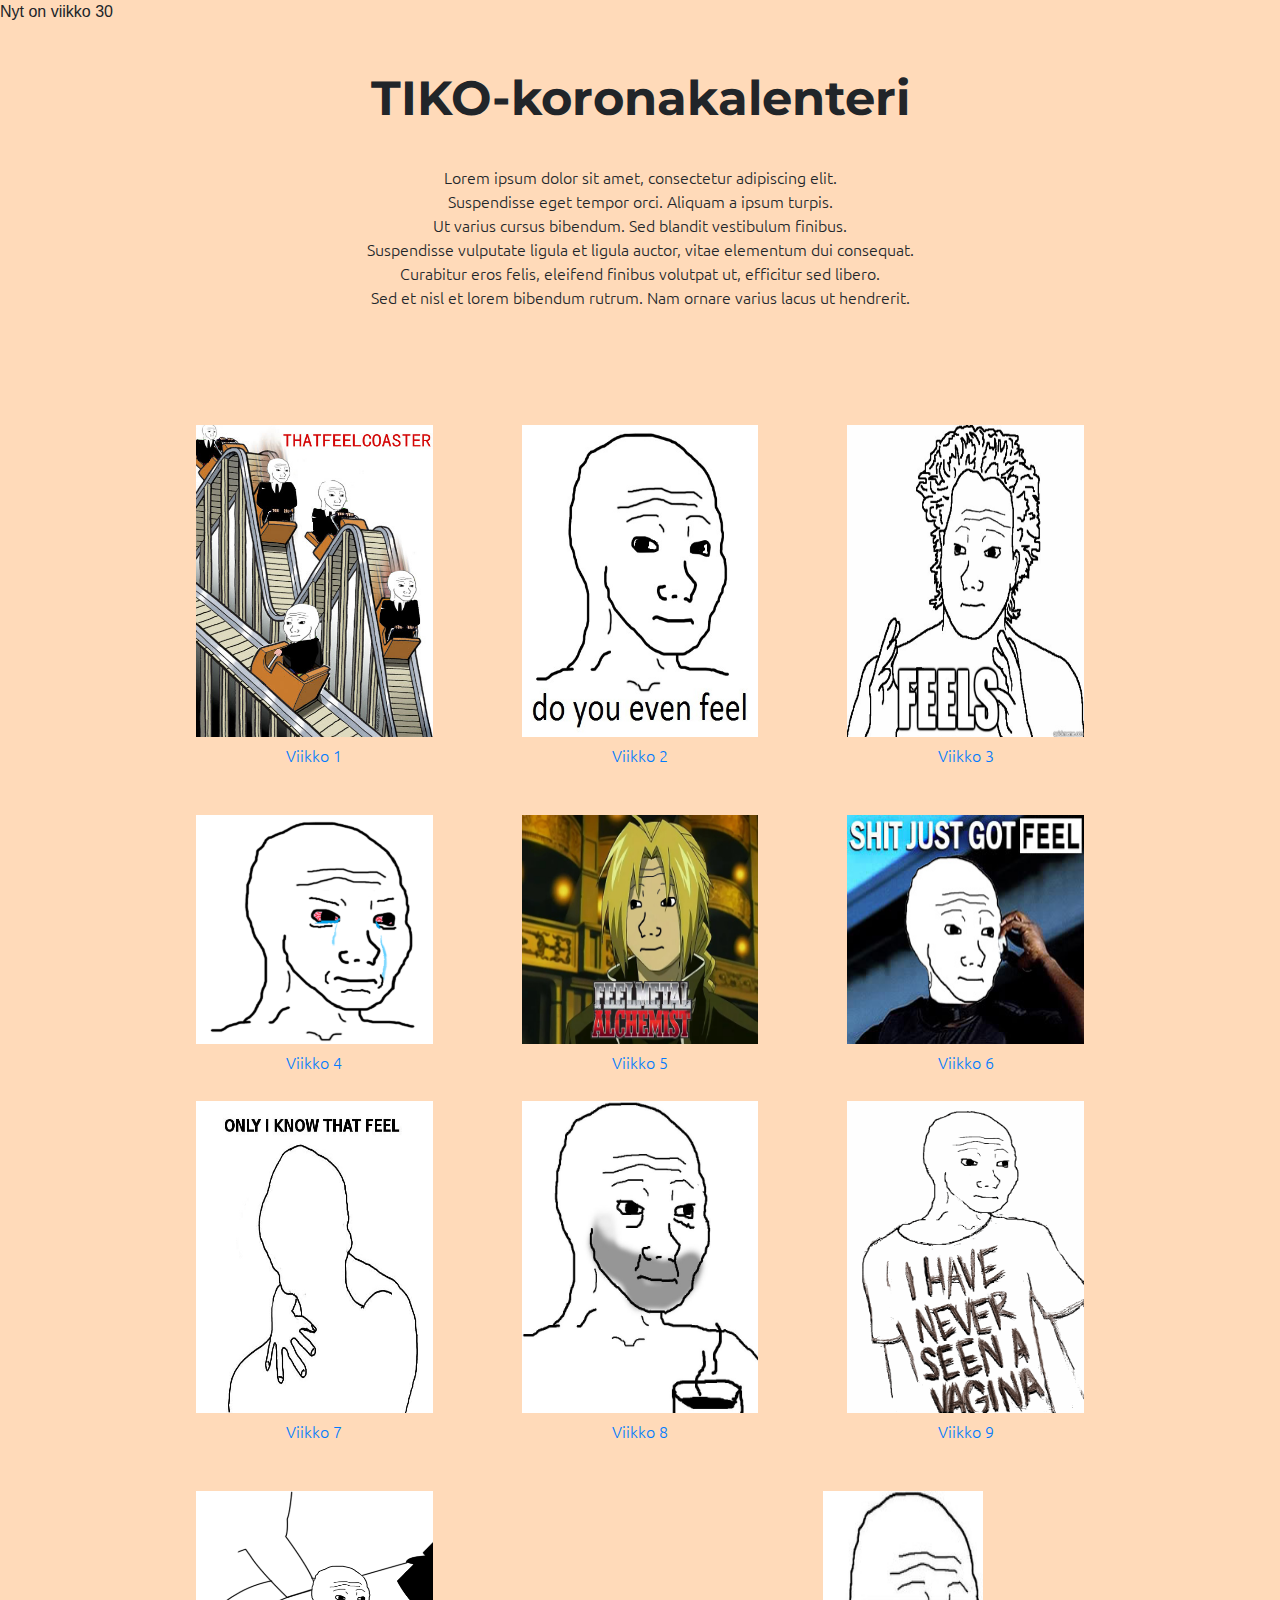
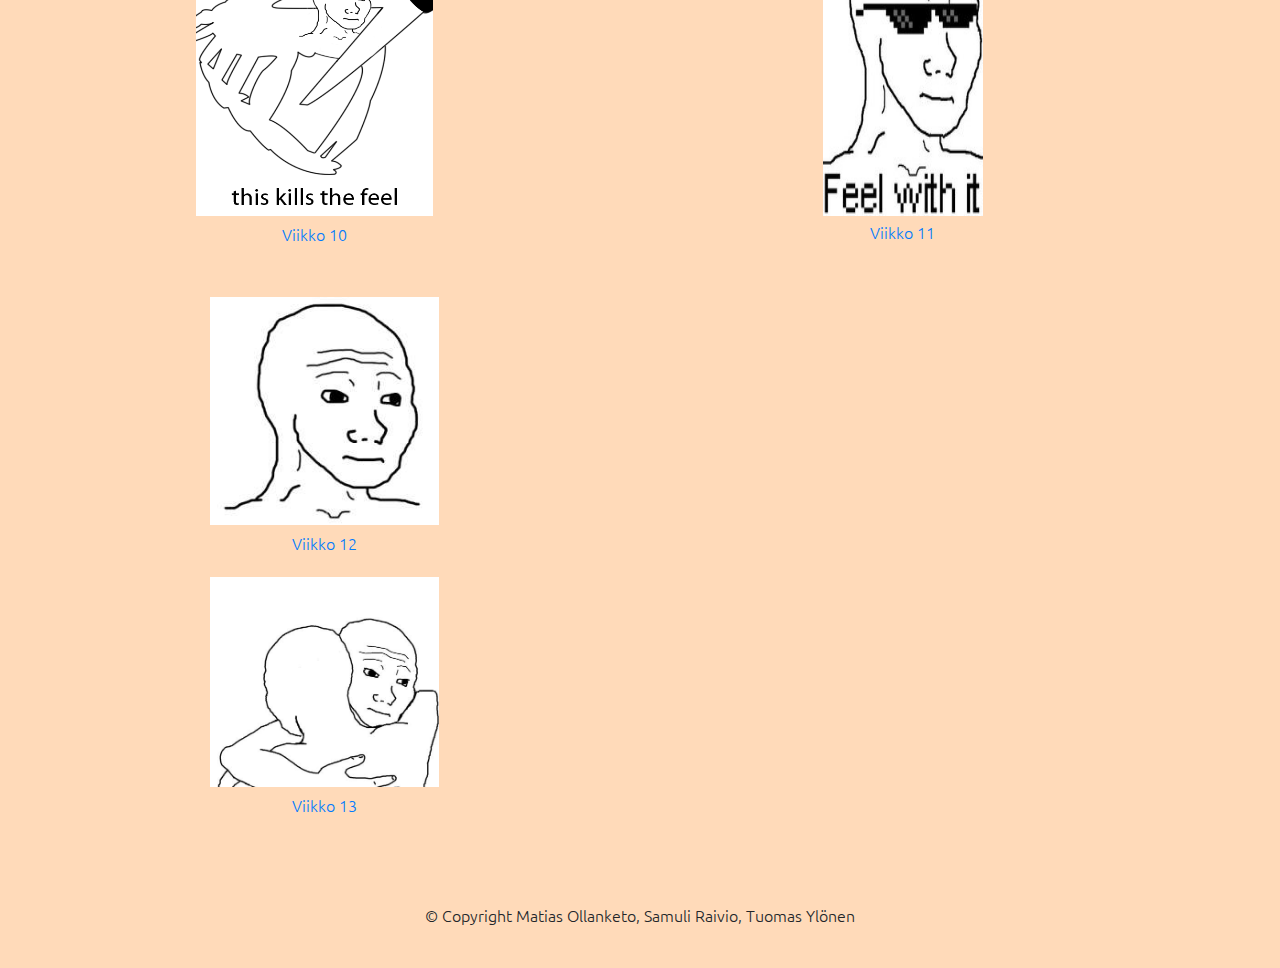
==== index.html @ 1e476c16 "Merge branch 'master' of https://github.com/matias-o/kalenteri" ====
<!DOCTYPE html>
<html lang="en" dir="ltr">
  <head>
    <meta name="viewport" content="width=device-width, initial-scale=1">
    <meta charset="utf-8">
<!-- CSS Stylesheet -->
    <link rel="stylesheet" href="https://maxcdn.bootstrapcdn.com/bootstrap/4.0.0/css/bootstrap.min.css" integrity="sha384-Gn5384xqQ1aoWXA+058RXPxPg6fy4IWvTNh0E263XmFcJlSAwiGgFAW/dAiS6JXm" crossorigin="anonymous">
    <link href="https://fonts.googleapis.com/css?family=Montserrat|Ubuntu&display=swap" rel="stylesheet">
    <link rel="stylesheet" href="koronastyle.css">
    <title>TIKO-kalenteri</title>
    <script src="script.js"></script>
  </head>
  <body>
<!-- Otsikko + teksti -->
    <section id="title">
      <div class="container-fluid">
      <div class="header">
        <h1>TIKO-koronakalenteri</h1>
      </div>
      <div class="text">
        <p>Lorem ipsum dolor sit amet, consectetur adipiscing elit.
          <br> Suspendisse eget tempor orci. Aliquam a ipsum turpis.
          <br>Ut varius cursus bibendum. Sed blandit vestibulum finibus.
          <br>Suspendisse vulputate ligula et ligula auctor, vitae elementum dui consequat.
          <br>Curabitur eros felis, eleifend finibus volutpat ut, efficitur sed libero.
          <br>Sed et nisl et lorem bibendum rutrum. Nam ornare varius lacus ut hendrerit.
        </p>
      </div>
      </div>
    </section>
<!-- Kalenteri funktioineen -->
    <section id="kalenteri">
      <div class="row">

        <div class="col-lg-4" id="luukku1" value="15" onclick="tarkistaAika()">
          <a href="#home"><img class="luukku-img" src="img/feels1.jpg" alt="viikko1">
            <br><p>Viikko 1</p></a>
        </div>
        <div class="col-lg-4" id="luukku2" value="16" onclick="tarkistaAika2()">
          <a href="#news"><img class="luukku-img" src="img/feels2.jpg" alt="viikko2">
            <br><p>Viikko 2</p></a>
        </div>
        <div class="col-lg-4" id="luukku3" value="17">
          <a href="#contact"><img class="luukku-img" src="img/feels3.png" alt="viikko3">
            <br><p>Viikko 3</p></a>
        </div>
        <div class="col-lg-4" id="luukku4" value="18">
          <a href="#about"><img class="luukku-img" src="img/feels4.png" alt="viikko4">
            <br><p>Viikko 4</p></a>
        </div>
        <div class="col-lg-4" id="luukku5" value="19">
          <a href="#support"><img class="luukku-img" src="img/feels5.jpg" alt="viikko5">
            <br><p>Viikko 5</p></a>
        </div>
        <div class="col-lg-4" id="luukku6" value="20">
          <a href="#blog"><img class="luukku-img" src="img/feels6.jpg" alt="viikko6">
            <br><p>Viikko 6</p></a>
        </div>
        <div class="col-lg-4" id="luukku7" value="21">
          <a href="#tools"><img class="luukku-img" src="img/feels7.jpg" alt="viikko7">
            <br><p>Viikko 7</p></a>
        </div>
        <div class="col-lg-4" id="luukku8" value="22">
          <a href="#base"><img class="luukku-img" src="img/feels8.jpg" alt="viikko8">
            <br><p>Viikko 8</p></a>
        </div>
        <div class="col-lg-4" id="luukku9" value="23">
          <a href="#custom"><img class="luukku-img" src="img/feels9.png" alt="viikko9">
            <br><p>Viikko 9</p></a>
        </div>
        <div class="col-lg-4" id="luukku10" value="24">
          <a href="#more"><img class="luukku-img" src="img/feels10.png" alt="viikko10">
            <br><p>Viikko 10</p></a>
        </div>
        <div class="col-lg-4" id="luukku11" value="25">
        </div>
          <a href="#logo"><img class="luukku-img" src="img/feels11.jpg" alt="viikko11">
            <br><p>Viikko 11</p></a>
        </div>
        <div class="col-lg-4" id="luukku12" value="26">
          <a href="#friends"><img class="luukku-img" src="img/feels12.jpg" alt="viikko12">
            <br><p>Viikko 12</p></a>
        </div>
        <div class="col-lg-4" id="luukku13" value="27">
          <a href="#partners"><img class="luukku-img" src="img/feels13.jpg" alt="viikko13">
            <br><p>Viikko 13</p></a>

      </div>
    </section>
<!-- Footer -->
    <footer>
    <p>© Copyright Matias Ollanketo, Samuli Raivio, Tuomas Ylönen</p>
    </footer>

  </body>
</html>
---- koronastyle.css ----
h1 {
  text-align: center;
  font-family: 'Montserrat', sans-serif;
  font-weight: bold;
  font-size: 3rem;
  line-height: 1.5;

}

h3 {
  text-align: center;
  font-family: 'Montserrat', sans-serif;
  font-weight: bold;
}

h4 {
  text-align: center;
  font-family: 'Montserrat', sans-serif;
  font-weight: bold;
}

body {
  background-color: peachpuff;
}

p {
  font-family: "Ubuntu";
  font-weight: lighter;
  padding: 2%;
}

#title{

}

.container-fluid{
  padding: 3% 5%;
}

.text{
  text-align: center;
}
/* Kalenteri osio */
#kalenteri{
  text-align: center;
  padding: 3% 13%;
}

.row{
  text-align: center;
}

.luukku-img{
  width: 80%;
  height: 80%;
}

footer{
  text-align: center;
}
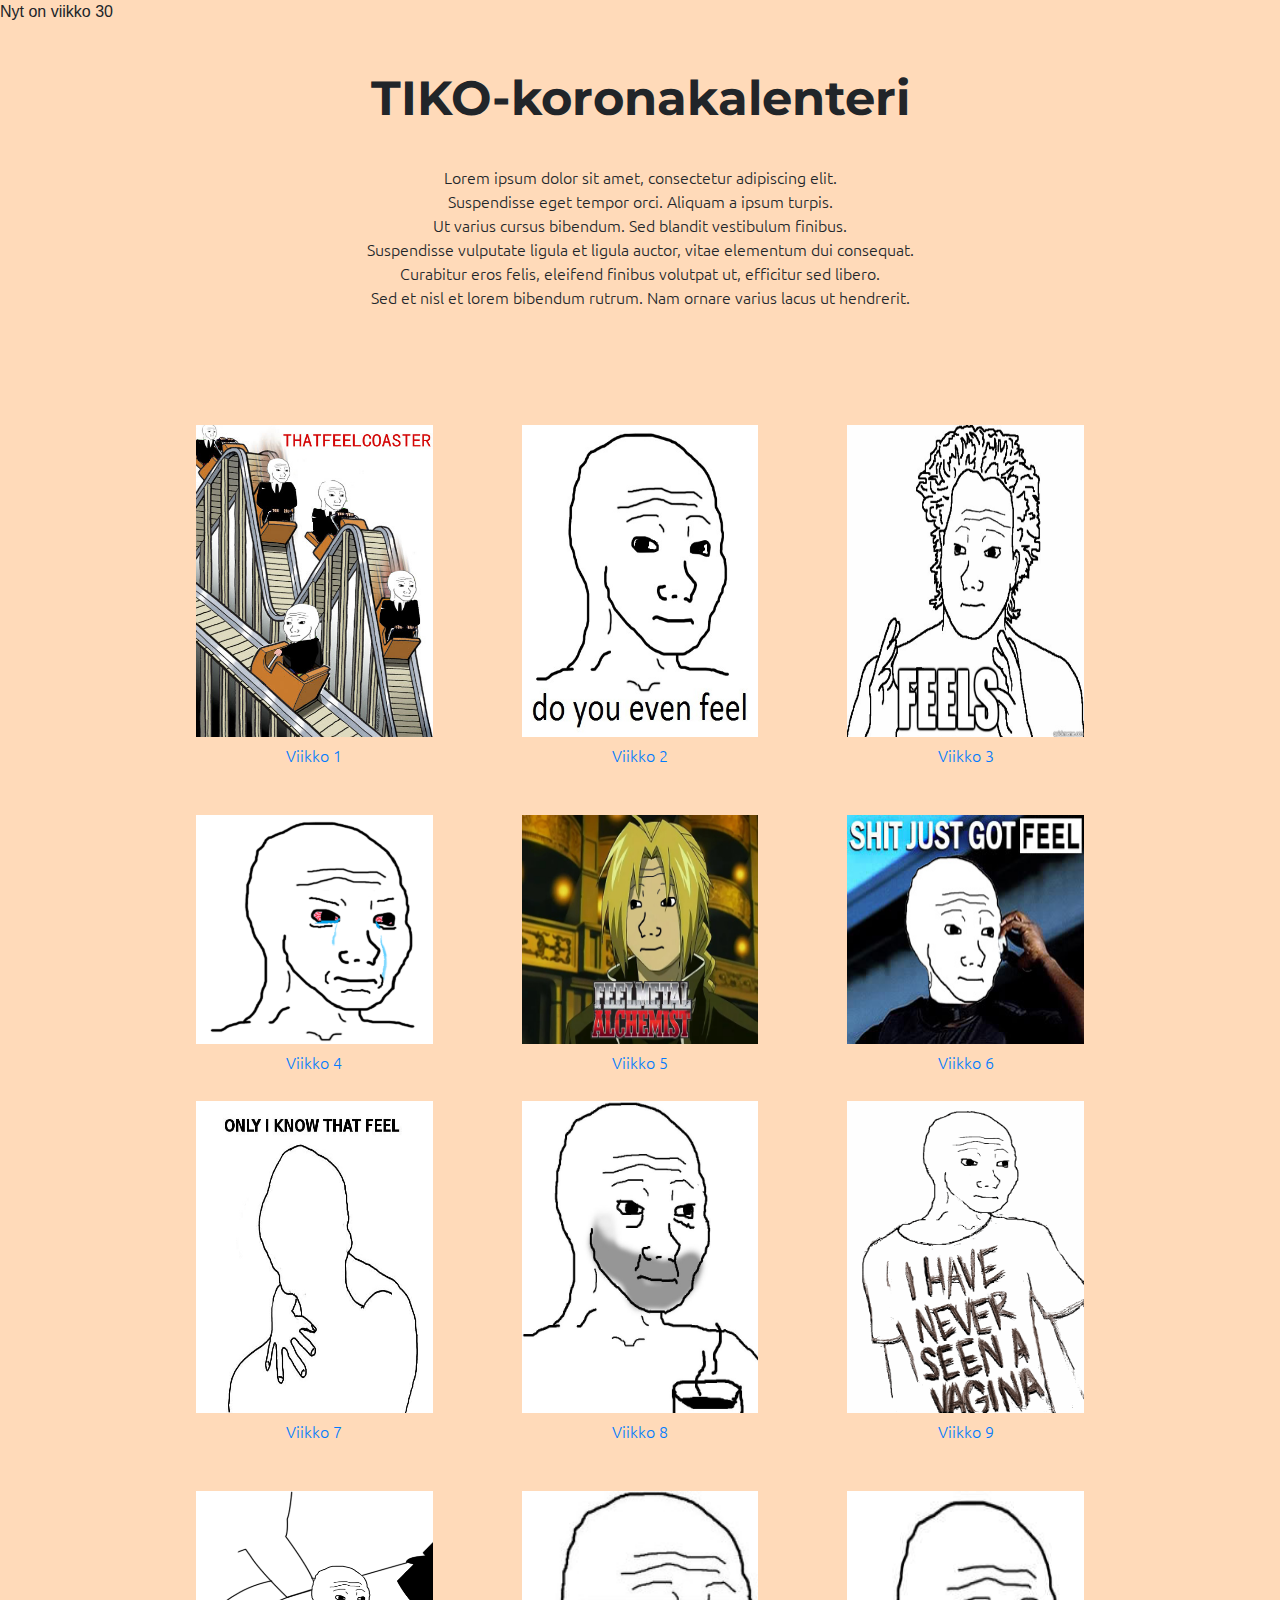
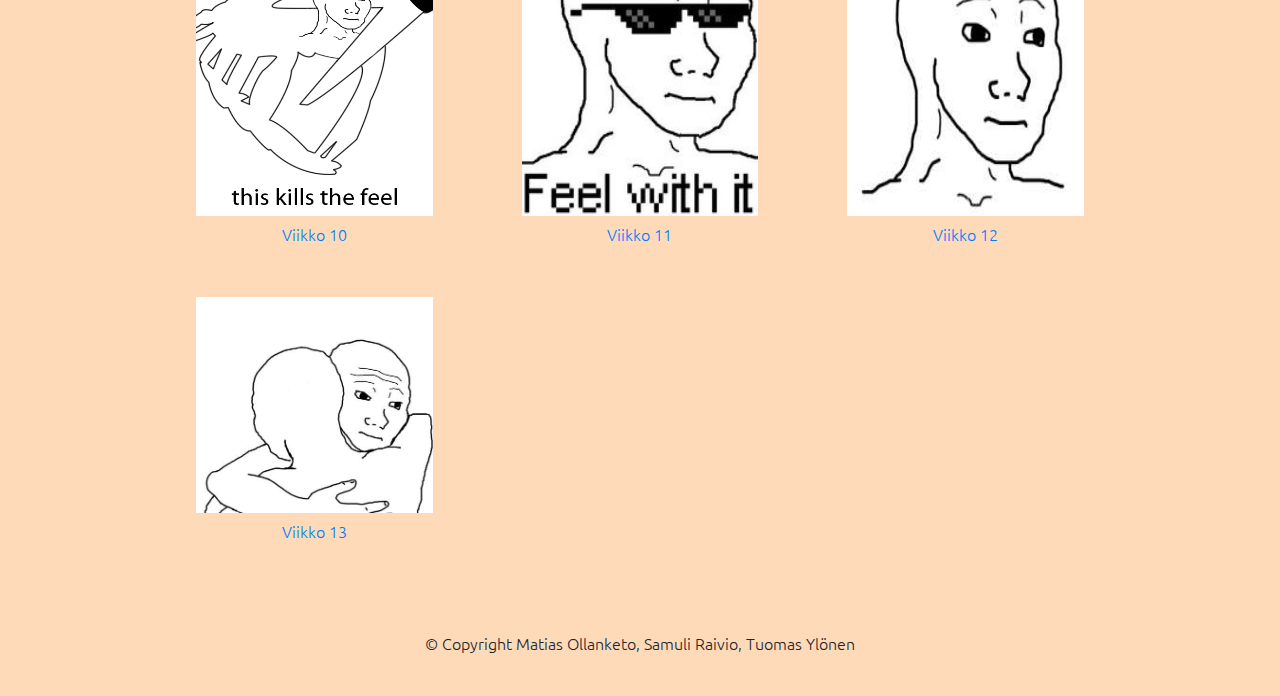
==== commit 8492ece5: "div korjattu" ====
--- a/index.html
+++ b/index.html
@@ -73,7 +73,6 @@
             <br><p>Viikko 10</p></a>
         </div>
         <div class="col-lg-4" id="luukku11" value="25">
-        </div>
           <a href="#logo"><img class="luukku-img" src="img/feels11.jpg" alt="viikko11">
             <br><p>Viikko 11</p></a>
         </div>
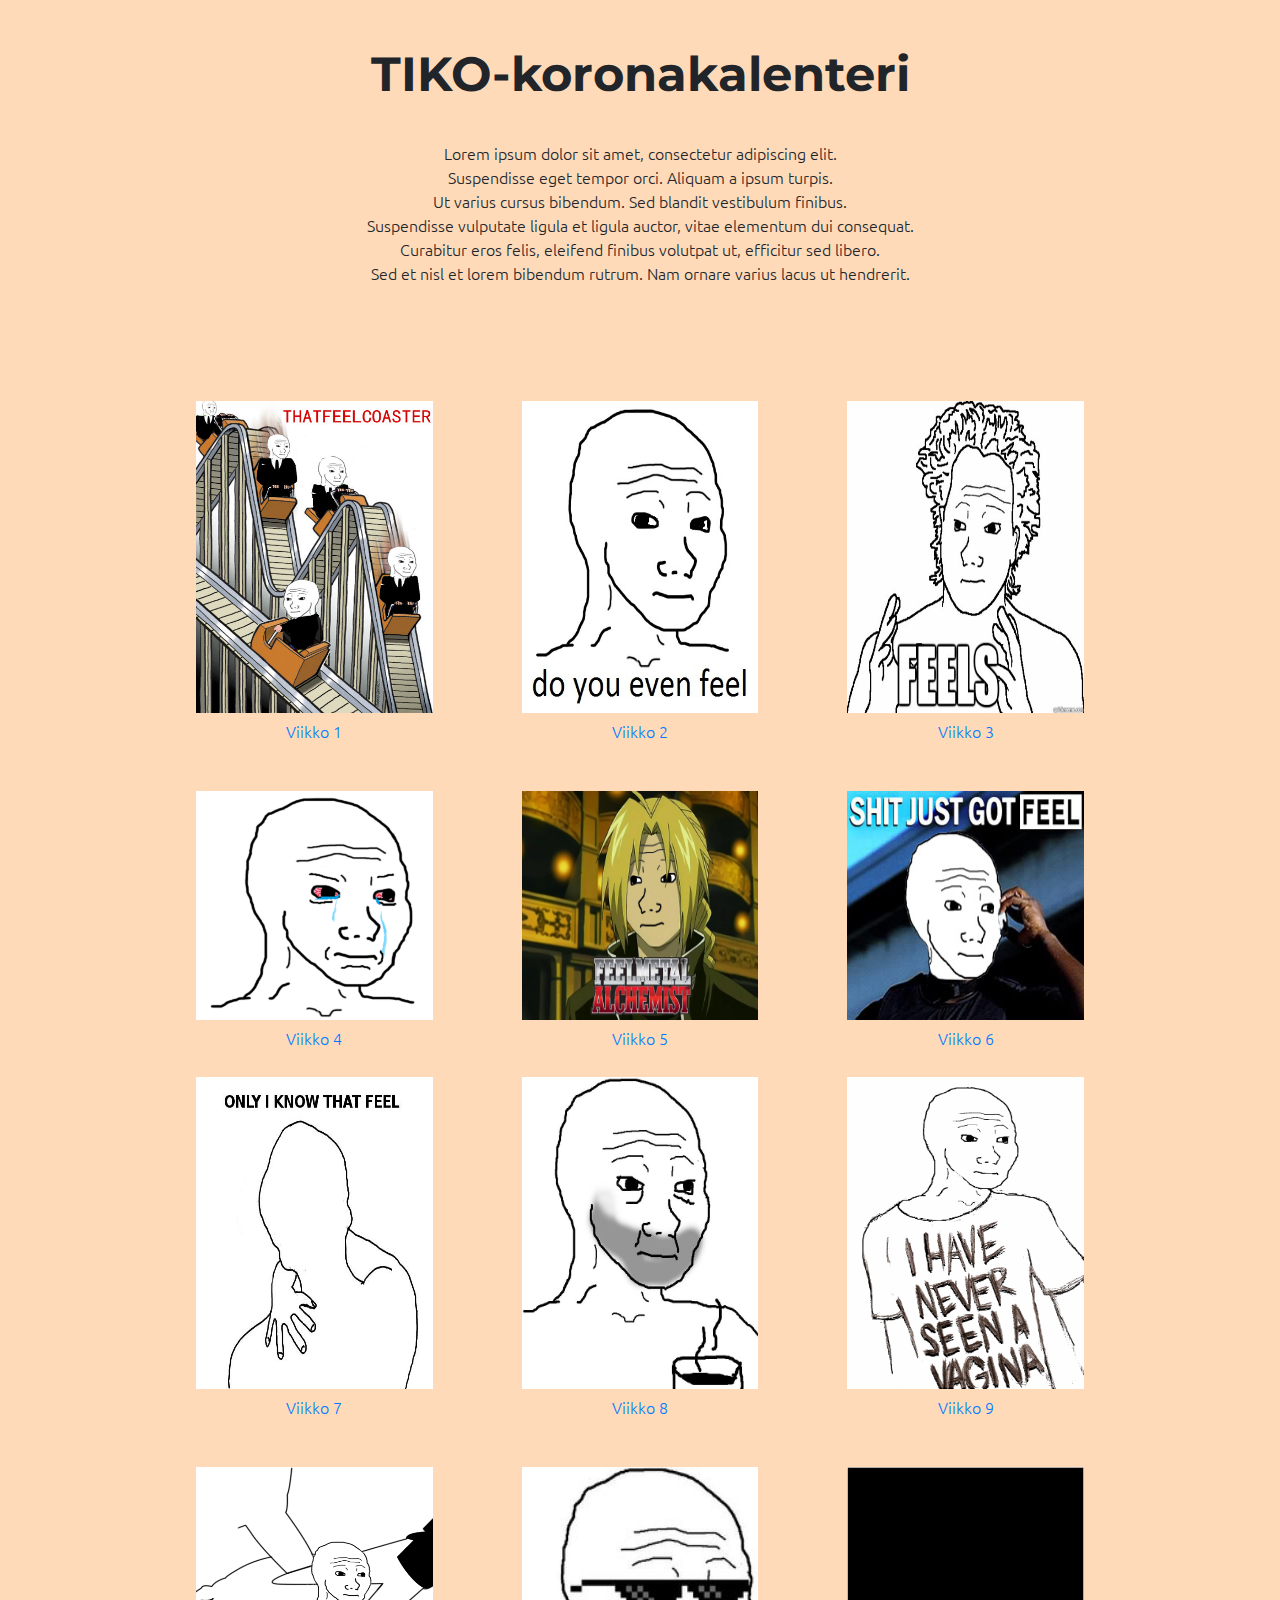
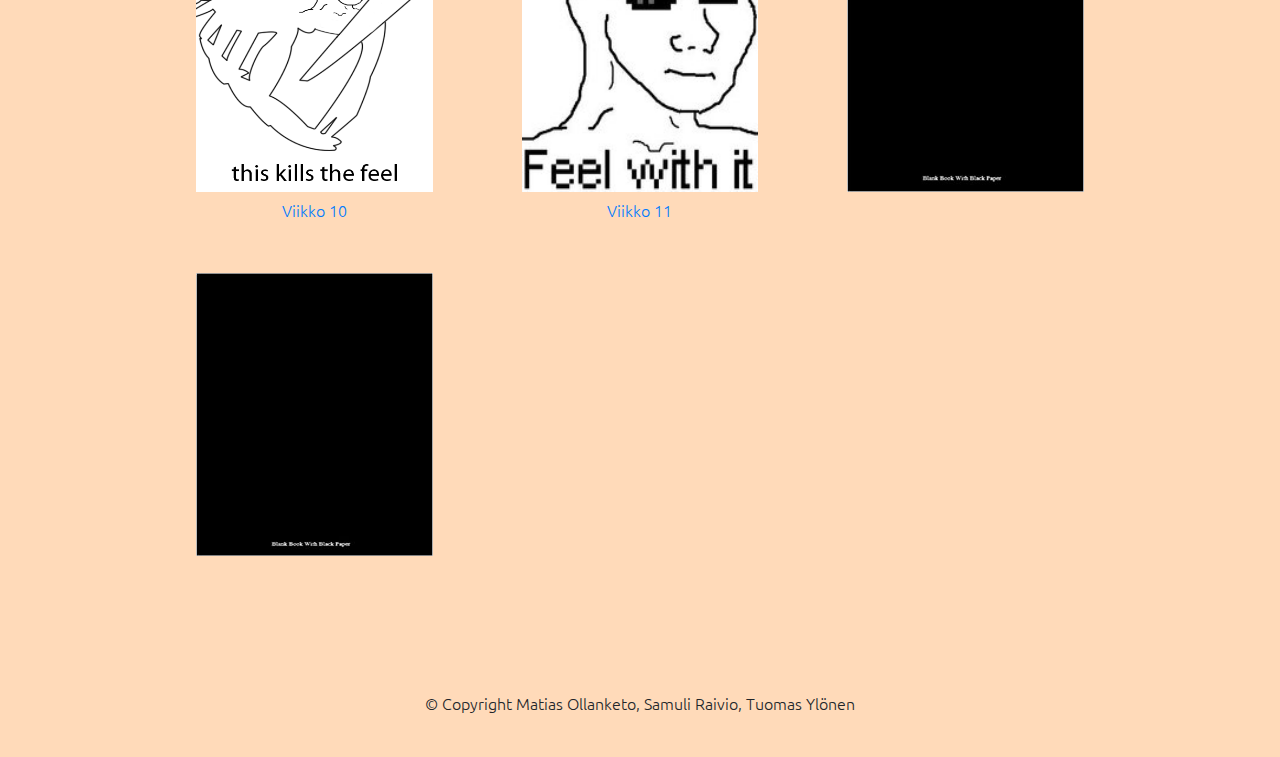
==== commit 306678e6: "asd" ====
--- a/index.html
+++ b/index.html
@@ -8,7 +8,7 @@
     <link href="https://fonts.googleapis.com/css?family=Montserrat|Ubuntu&display=swap" rel="stylesheet">
     <link rel="stylesheet" href="koronastyle.css">
     <title>TIKO-kalenteri</title>
-    <script src="script.js"></script>
+    
   </head>
   <body>
 <!-- Otsikko + teksti -->
@@ -18,6 +18,7 @@
         <h1>TIKO-koronakalenteri</h1>
       </div>
       <div class="text">
+          
         <p>Lorem ipsum dolor sit amet, consectetur adipiscing elit.
           <br> Suspendisse eget tempor orci. Aliquam a ipsum turpis.
           <br>Ut varius cursus bibendum. Sed blandit vestibulum finibus.
@@ -27,6 +28,7 @@
         </p>
       </div>
       </div>
+        
     </section>
 <!-- Kalenteri funktioineen -->
     <section id="kalenteri">
@@ -36,8 +38,8 @@
           <a href="#home"><img class="luukku-img" src="img/feels1.jpg" alt="viikko1">
             <br><p>Viikko 1</p></a>
         </div>
-        <div class="col-lg-4" id="luukku2" value="16" onclick="tarkistaAika2()">
-          <a href="#news"><img class="luukku-img" src="img/feels2.jpg" alt="viikko2">
+        <div class="col-lg-4" id="luukku2" value="16">
+          <a href="#news"><img class="luukku-img" src="img/feels2.jpg" alt="viikko2" onclick="tarkistaAika2()">
             <br><p>Viikko 2</p></a>
         </div>
         <div class="col-lg-4" id="luukku3" value="17">
@@ -56,8 +58,8 @@
           <a href="#blog"><img class="luukku-img" src="img/feels6.jpg" alt="viikko6">
             <br><p>Viikko 6</p></a>
         </div>
-        <div class="col-lg-4" id="luukku7" value="21">
-          <a href="#tools"><img class="luukku-img" src="img/feels7.jpg" alt="viikko7">
+        <div class="col-lg-4" id="luukku7" value="21" >
+          <a href="#tools"><img class="luukku-img" src="img/feels7.jpg" alt="viikko7" onclick="tarkistaAika2()">
             <br><p>Viikko 7</p></a>
         </div>
         <div class="col-lg-4" id="luukku8" value="22">
@@ -90,6 +92,6 @@
     <footer>
     <p>© Copyright Matias Ollanketo, Samuli Raivio, Tuomas Ylönen</p>
     </footer>
-
+<script src="script.js"></script>
   </body>
 </html>
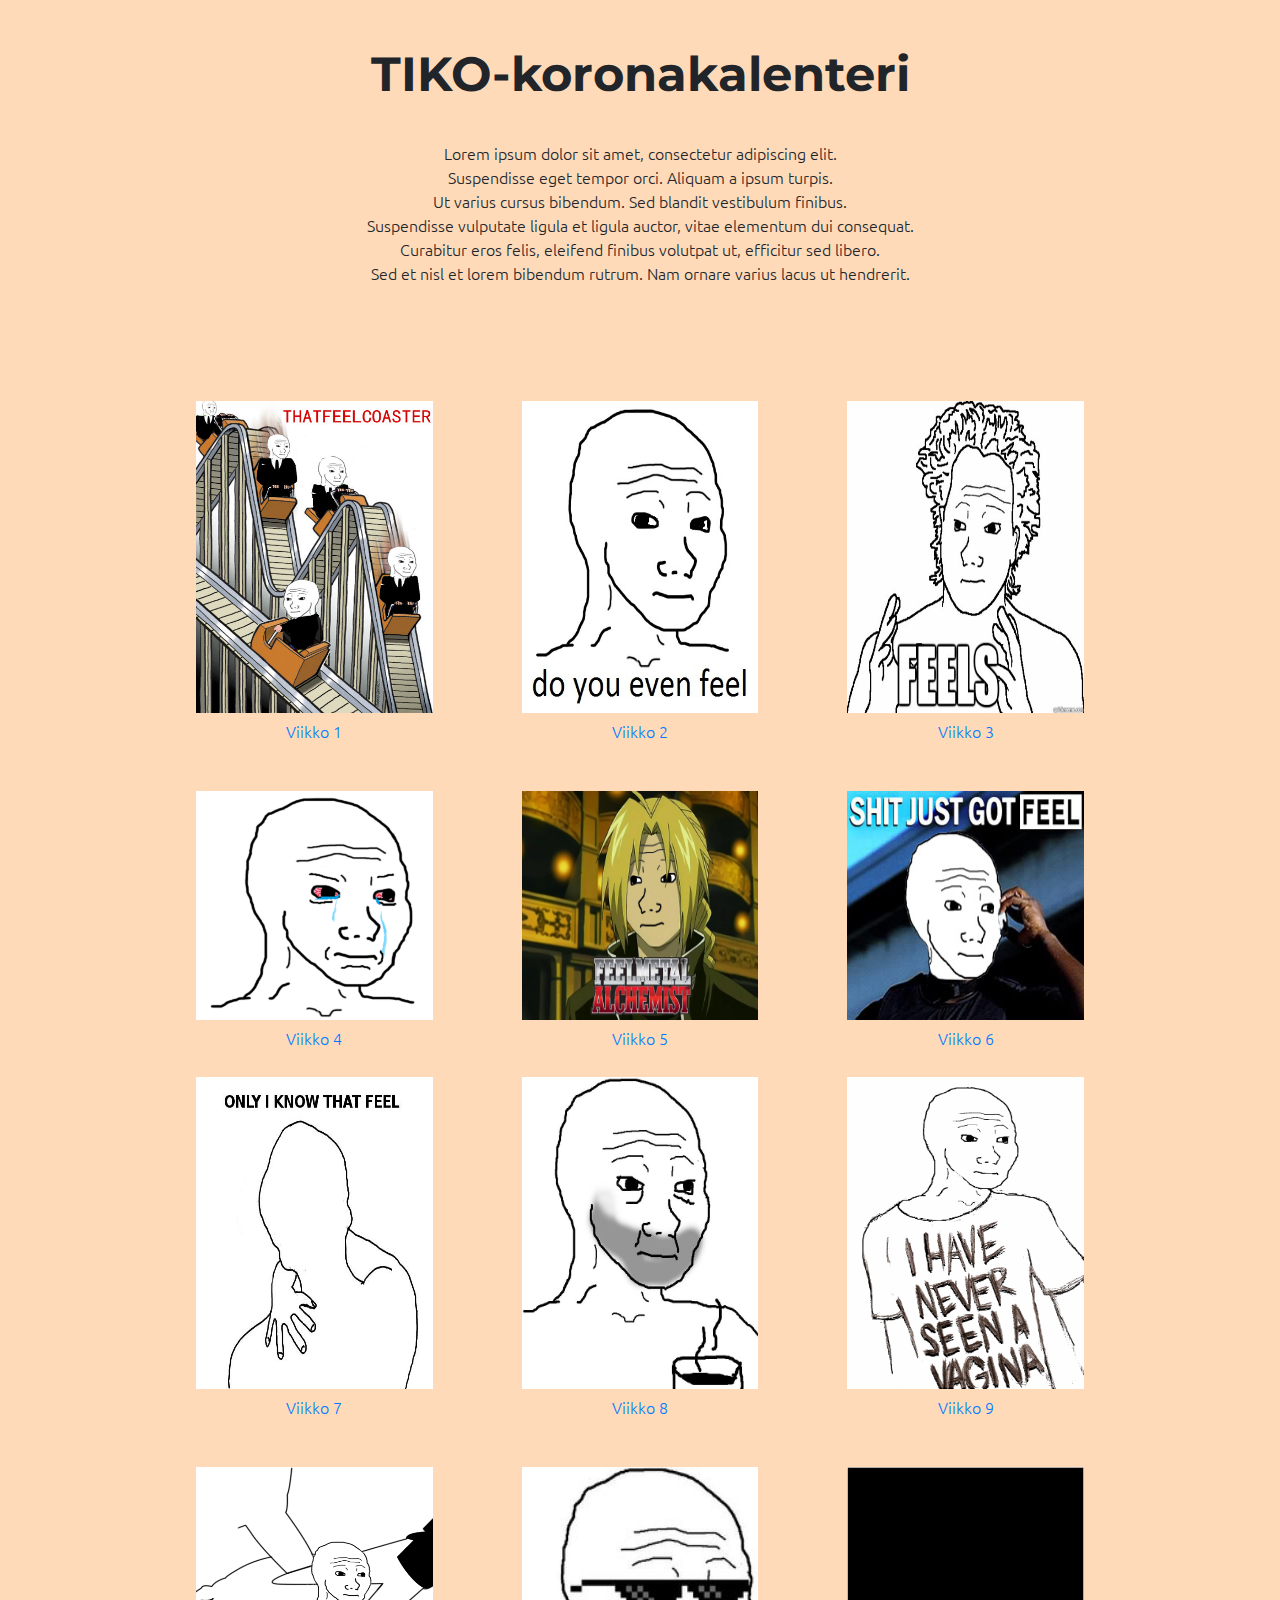
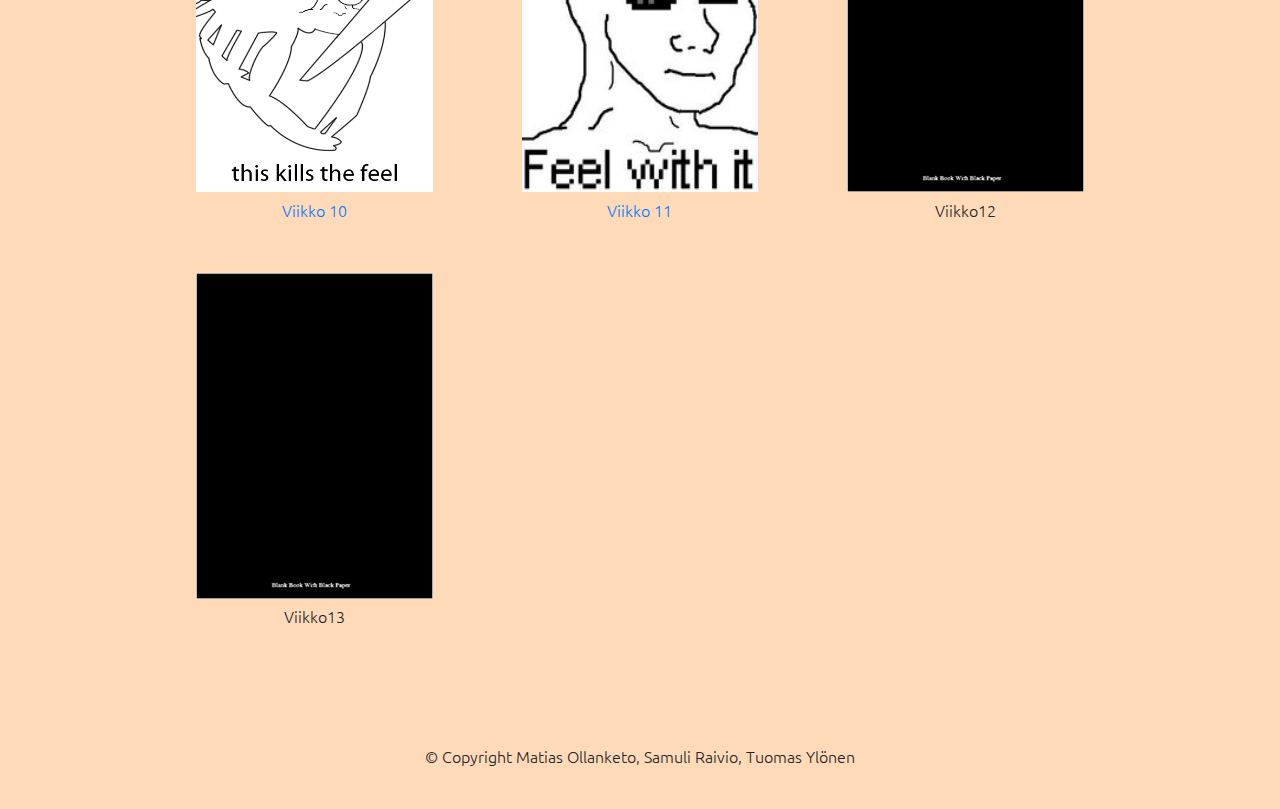
==== commit 4a962184: "asdasdad" ====
--- a/index.html
+++ b/index.html
@@ -34,56 +34,56 @@
     <section id="kalenteri">
       <div class="row">
 
-        <div class="col-lg-4" id="luukku1" value="15" onclick="tarkistaAika()">
-          <a href="#home"><img class="luukku-img" src="img/feels1.jpg" alt="viikko1">
+        <div class="col-lg-4" id="luukku1" value="15" >
+          <a href="#home"><img class="luukku-img" src="img/feels1.jpg" alt="viikko1" onclick="luukunAvaus1()">
             <br><p>Viikko 1</p></a>
         </div>
         <div class="col-lg-4" id="luukku2" value="16">
-          <a href="#news"><img class="luukku-img" src="img/feels2.jpg" alt="viikko2" onclick="tarkistaAika2()">
+          <a href="#news"><img class="luukku-img" src="img/feels2.jpg" alt="viikko2" onclick="luukunAvaus2()">
             <br><p>Viikko 2</p></a>
         </div>
         <div class="col-lg-4" id="luukku3" value="17">
-          <a href="#contact"><img class="luukku-img" src="img/feels3.png" alt="viikko3">
+          <a href="#contact"><img class="luukku-img" src="img/feels3.png" alt="viikko3" onclick="luukunAvaus3()">
             <br><p>Viikko 3</p></a>
         </div>
         <div class="col-lg-4" id="luukku4" value="18">
-          <a href="#about"><img class="luukku-img" src="img/feels4.png" alt="viikko4">
+          <a href="#about"><img class="luukku-img" src="img/feels4.png" alt="viikko4" onclick="luukunAvaus4()">
             <br><p>Viikko 4</p></a>
         </div>
         <div class="col-lg-4" id="luukku5" value="19">
-          <a href="#support"><img class="luukku-img" src="img/feels5.jpg" alt="viikko5">
+          <a href="#support"><img class="luukku-img" src="img/feels5.jpg" alt="viikko5" onclick="luukunAvaus5()">
             <br><p>Viikko 5</p></a>
         </div>
         <div class="col-lg-4" id="luukku6" value="20">
-          <a href="#blog"><img class="luukku-img" src="img/feels6.jpg" alt="viikko6">
+          <a href="#blog"><img class="luukku-img" src="img/feels6.jpg" alt="viikko6" onclick="luukunAvaus6()">
             <br><p>Viikko 6</p></a>
         </div>
         <div class="col-lg-4" id="luukku7" value="21" >
-          <a href="#tools"><img class="luukku-img" src="img/feels7.jpg" alt="viikko7" onclick="tarkistaAika2()">
+          <a href="#tools"><img class="luukku-img" src="img/feels7.jpg" alt="viikko7" onclick="luukunAvaus7()">
             <br><p>Viikko 7</p></a>
         </div>
         <div class="col-lg-4" id="luukku8" value="22">
-          <a href="#base"><img class="luukku-img" src="img/feels8.jpg" alt="viikko8">
+          <a href="#base"><img class="luukku-img" src="img/feels8.jpg" alt="viikko8" onclick="luukunAvaus8()">
             <br><p>Viikko 8</p></a>
         </div>
         <div class="col-lg-4" id="luukku9" value="23">
-          <a href="#custom"><img class="luukku-img" src="img/feels9.png" alt="viikko9">
+          <a href="#custom"><img class="luukku-img" src="img/feels9.png" alt="viikko9" onclick="luukunAvaus9()">
             <br><p>Viikko 9</p></a>
         </div>
         <div class="col-lg-4" id="luukku10" value="24">
-          <a href="#more"><img class="luukku-img" src="img/feels10.png" alt="viikko10">
+          <a href="#more"><img class="luukku-img" src="img/feels10.png" alt="viikko10" onclick="luukunAvaus10()">
             <br><p>Viikko 10</p></a>
         </div>
         <div class="col-lg-4" id="luukku11" value="25">
-          <a href="#logo"><img class="luukku-img" src="img/feels11.jpg" alt="viikko11">
+          <a href="#logo"><img class="luukku-img" src="img/feels11.jpg" alt="viikko11" onclick="luukunAvaus11()">
             <br><p>Viikko 11</p></a>
         </div>
         <div class="col-lg-4" id="luukku12" value="26">
-          <a href="#friends"><img class="luukku-img" src="img/feels12.jpg" alt="viikko12">
+          <a href="#friends"><img class="luukku-img" src="img/feels12.jpg" alt="viikko12" onclick="luukunAvaus12()">
             <br><p>Viikko 12</p></a>
         </div>
         <div class="col-lg-4" id="luukku13" value="27">
-          <a href="#partners"><img class="luukku-img" src="img/feels13.jpg" alt="viikko13">
+          <a href="#partners"><img class="luukku-img" src="img/feels13.jpg" alt="viikko13" onclick="luukunAvaus13()">
             <br><p>Viikko 13</p></a>
 
       </div>
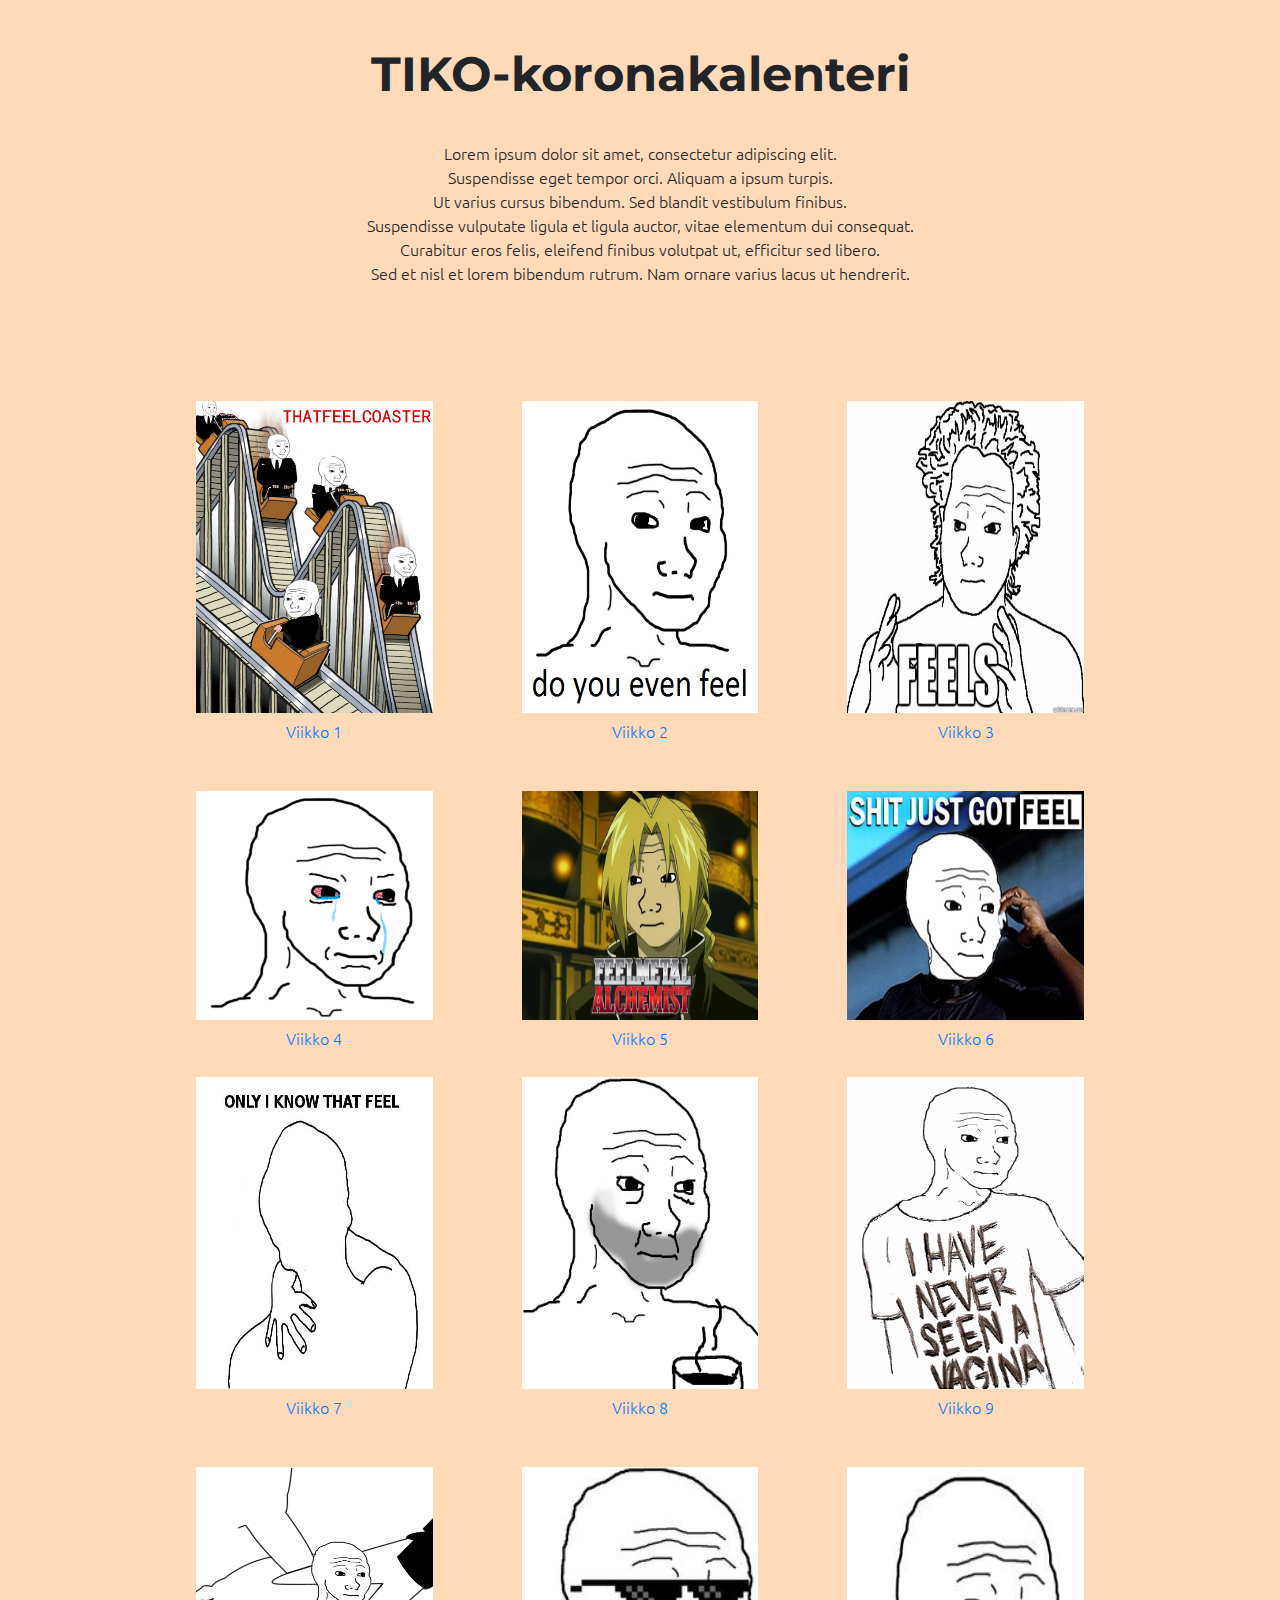
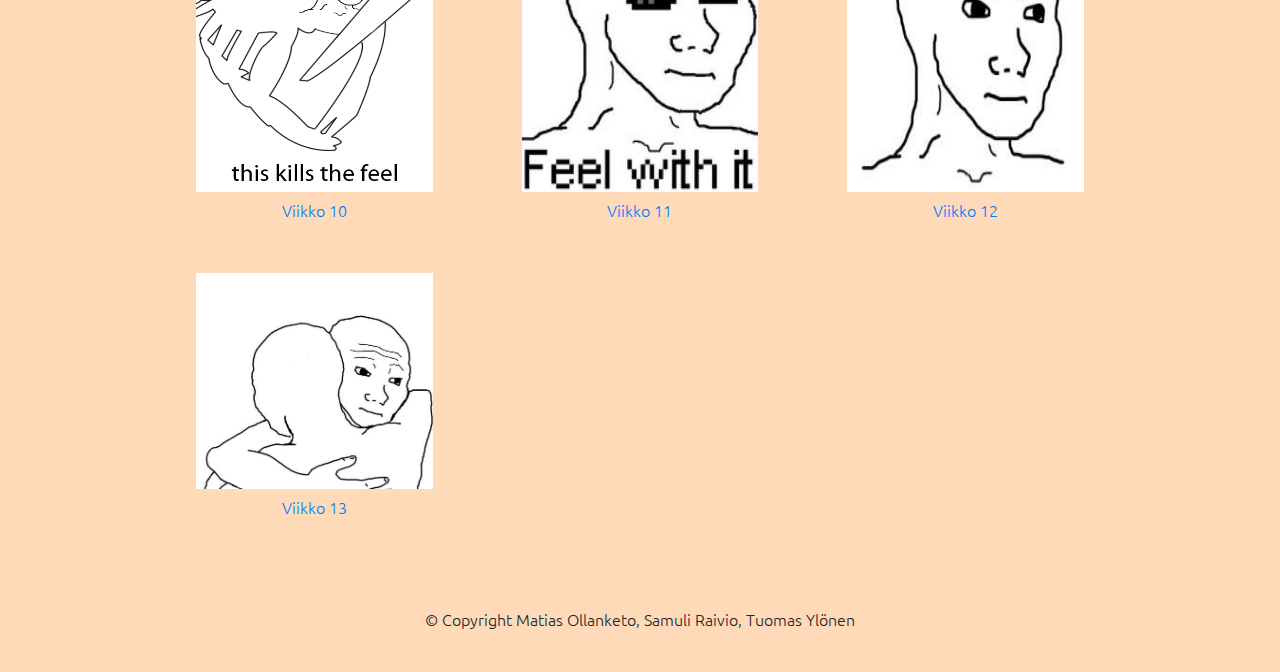
==== commit 5ca4bbd4: "siivottu" ====
--- a/index.html
+++ b/index.html
@@ -34,56 +34,56 @@
     <section id="kalenteri">
       <div class="row">
 
-        <div class="col-lg-4" id="luukku1" value="15" >
-          <a href="#home"><img class="luukku-img" src="img/feels1.jpg" alt="viikko1" onclick="luukunAvaus1()">
+        <div class="col-lg-4" id="luukku1">
+          <a onclick="luukunAvaus1()" href="#"><img class="luukku-img" src="img/feels1.jpg" alt="viikko1" >
             <br><p>Viikko 1</p></a>
         </div>
-        <div class="col-lg-4" id="luukku2" value="16">
-          <a href="#news"><img class="luukku-img" src="img/feels2.jpg" alt="viikko2" onclick="luukunAvaus2()">
+        <div class="col-lg-4" id="luukku2">
+          <a onclick="luukunAvaus2()" href="#"><img class="luukku-img" src="img/feels2.jpg" alt="viikko2">
             <br><p>Viikko 2</p></a>
         </div>
-        <div class="col-lg-4" id="luukku3" value="17">
-          <a href="#contact"><img class="luukku-img" src="img/feels3.png" alt="viikko3" onclick="luukunAvaus3()">
+        <div class="col-lg-4" id="luukku3">
+          <a onclick="luukunAvaus3()" href="#"><img class="luukku-img" src="img/feels3.png" alt="viikko3">
             <br><p>Viikko 3</p></a>
         </div>
-        <div class="col-lg-4" id="luukku4" value="18">
-          <a href="#about"><img class="luukku-img" src="img/feels4.png" alt="viikko4" onclick="luukunAvaus4()">
+        <div class="col-lg-4" id="luukku4">
+          <a onclick="luukunAvaus4()" href="#"><img class="luukku-img" src="img/feels4.png" alt="viikko4">
             <br><p>Viikko 4</p></a>
         </div>
-        <div class="col-lg-4" id="luukku5" value="19">
-          <a href="#support"><img class="luukku-img" src="img/feels5.jpg" alt="viikko5" onclick="luukunAvaus5()">
+        <div class="col-lg-4" id="luukku5">
+          <a onclick="luukunAvaus5()" href="#"><img class="luukku-img" src="img/feels5.jpg" alt="viikko5">
             <br><p>Viikko 5</p></a>
         </div>
-        <div class="col-lg-4" id="luukku6" value="20">
-          <a href="#blog"><img class="luukku-img" src="img/feels6.jpg" alt="viikko6" onclick="luukunAvaus6()">
+        <div class="col-lg-4" id="luukku6">
+          <a onclick="luukunAvaus6()" href="#"><img class="luukku-img" src="img/feels6.jpg" alt="viikko6">
             <br><p>Viikko 6</p></a>
         </div>
-        <div class="col-lg-4" id="luukku7" value="21" >
-          <a href="#tools"><img class="luukku-img" src="img/feels7.jpg" alt="viikko7" onclick="luukunAvaus7()">
+        <div class="col-lg-4" id="luukku7">
+          <a onclick="luukunAvaus7()" href="#"><img class="luukku-img" src="img/feels7.jpg" alt="viikko7">
             <br><p>Viikko 7</p></a>
         </div>
-        <div class="col-lg-4" id="luukku8" value="22">
-          <a href="#base"><img class="luukku-img" src="img/feels8.jpg" alt="viikko8" onclick="luukunAvaus8()">
+        <div class="col-lg-4" id="luukku8">
+          <a onclick="luukunAvaus8()" href="#"><img class="luukku-img" src="img/feels8.jpg" alt="viikko8">
             <br><p>Viikko 8</p></a>
         </div>
-        <div class="col-lg-4" id="luukku9" value="23">
-          <a href="#custom"><img class="luukku-img" src="img/feels9.png" alt="viikko9" onclick="luukunAvaus9()">
+        <div class="col-lg-4" id="luukku9">
+          <a onclick="luukunAvaus9()" href="#"><img class="luukku-img" src="img/feels9.png" alt="viikko9">
             <br><p>Viikko 9</p></a>
         </div>
-        <div class="col-lg-4" id="luukku10" value="24">
-          <a href="#more"><img class="luukku-img" src="img/feels10.png" alt="viikko10" onclick="luukunAvaus10()">
+        <div class="col-lg-4" id="luukku10">
+          <a onclick="luukunAvaus10()" href="#"><img class="luukku-img" src="img/feels10.png" alt="viikko10">
             <br><p>Viikko 10</p></a>
         </div>
-        <div class="col-lg-4" id="luukku11" value="25">
-          <a href="#logo"><img class="luukku-img" src="img/feels11.jpg" alt="viikko11" onclick="luukunAvaus11()">
+        <div class="col-lg-4" id="luukku11">
+          <a onclick="luukunAvaus11()" href="#"><img class="luukku-img" src="img/feels11.jpg" alt="viikko11">
             <br><p>Viikko 11</p></a>
         </div>
-        <div class="col-lg-4" id="luukku12" value="26">
-          <a href="#friends"><img class="luukku-img" src="img/feels12.jpg" alt="viikko12" onclick="luukunAvaus12()">
+        <div class="col-lg-4" id="luukku12">
+          <a onclick="luukunAvaus12()" href="#"><img class="luukku-img" src="img/feels12.jpg" alt="viikko12">
             <br><p>Viikko 12</p></a>
         </div>
-        <div class="col-lg-4" id="luukku13" value="27">
-          <a href="#partners"><img class="luukku-img" src="img/feels13.jpg" alt="viikko13" onclick="luukunAvaus13()">
+        <div class="col-lg-4" id="luukku13">
+          <a onclick="luukunAvaus13()" href="#"><img class="luukku-img" src="img/feels13.jpg" alt="viikko13">
             <br><p>Viikko 13</p></a>
 
       </div>
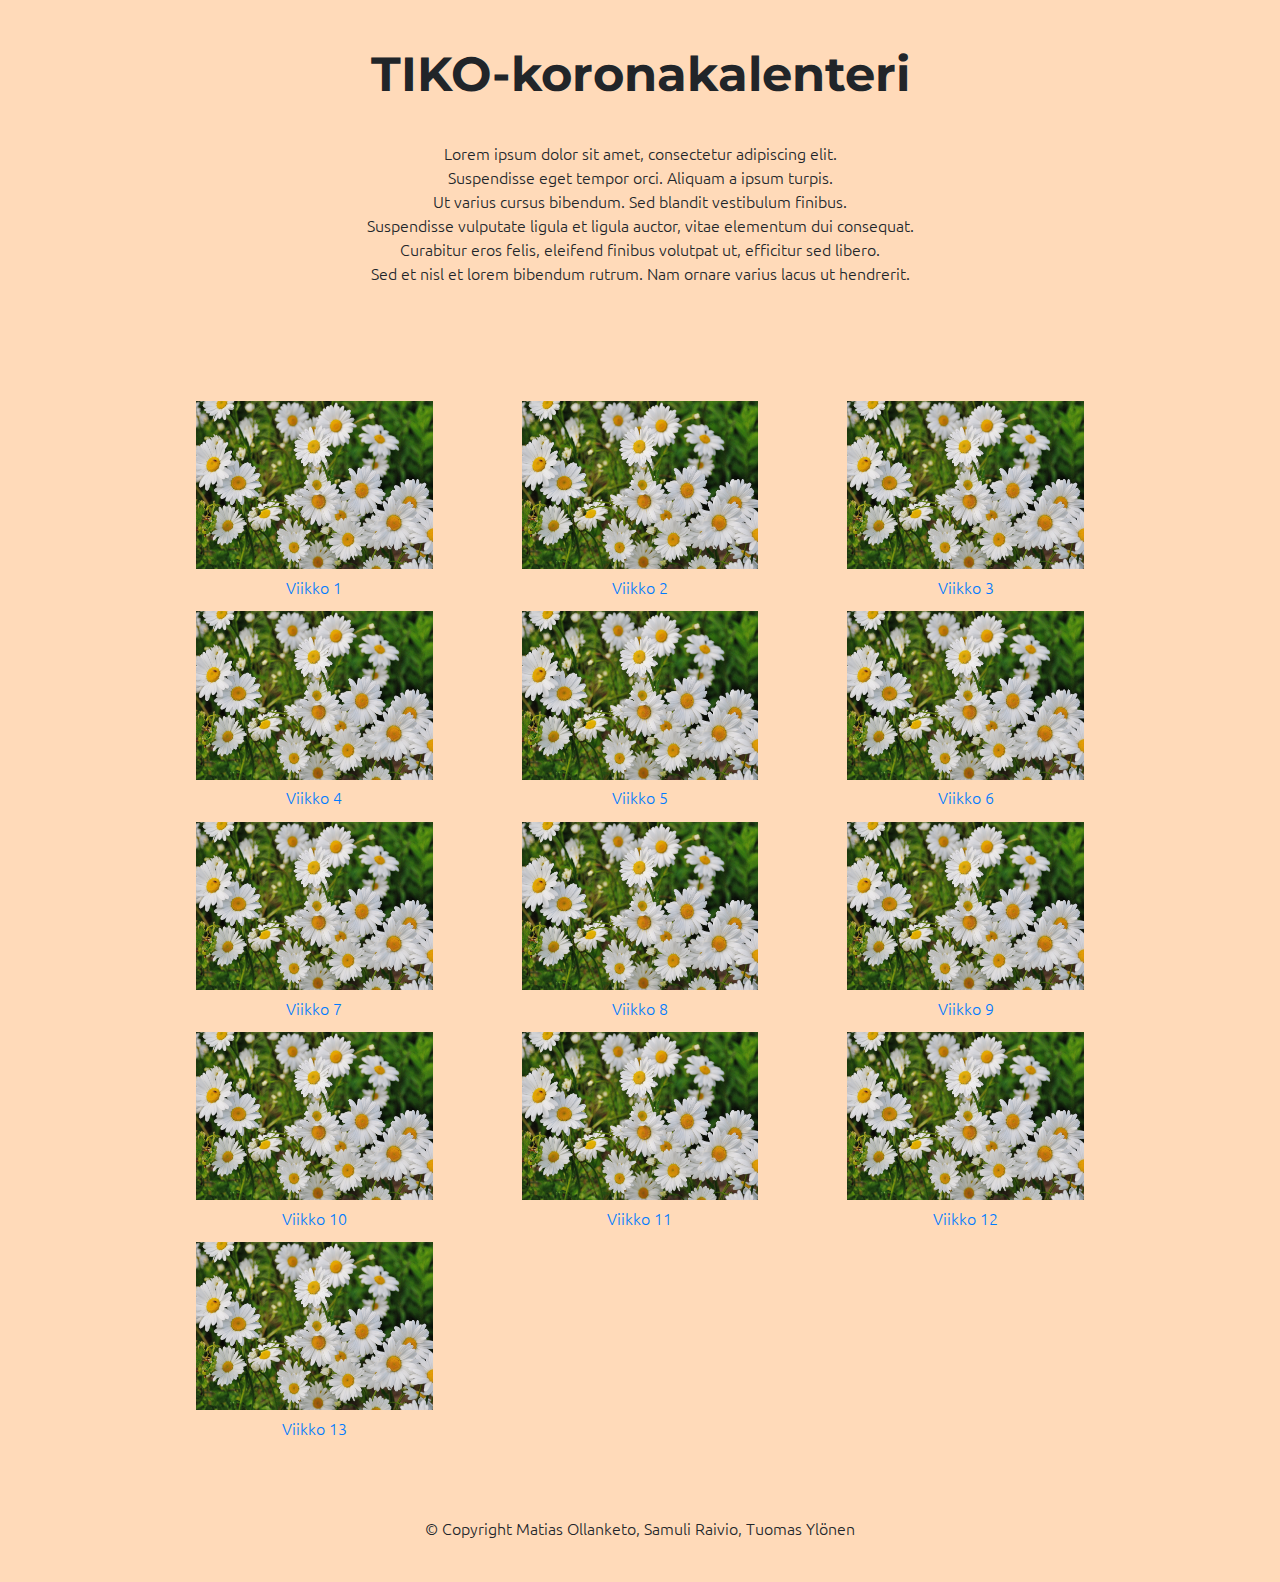
==== commit 27c6e459: "kuvat muokattu" ====
--- a/index.html
+++ b/index.html
@@ -35,55 +35,55 @@
       <div class="row">
 
         <div class="col-lg-4" id="luukku1">
-          <a onclick="luukunAvaus1()" href="#"><img class="luukku-img" src="img/feels1.jpg" alt="viikko1" >
+          <a onclick="luukunAvaus1()" href=""><img class="luukku-img" src="img/kalenteriKuvaAuki.jpg" alt="viikko1" >
             <br><p>Viikko 1</p></a>
         </div>
         <div class="col-lg-4" id="luukku2">
-          <a onclick="luukunAvaus2()" href="#"><img class="luukku-img" src="img/feels2.jpg" alt="viikko2">
+          <a onclick="luukunAvaus2()" href="#"><img class="luukku-img" src="img/kalenteriKuvaAuki.jpg" alt="viikko2">
             <br><p>Viikko 2</p></a>
         </div>
         <div class="col-lg-4" id="luukku3">
-          <a onclick="luukunAvaus3()" href="#"><img class="luukku-img" src="img/feels3.png" alt="viikko3">
+          <a onclick="luukunAvaus3()" href="#"><img class="luukku-img" src="img/kalenteriKuvaAuki.jpg" alt="viikko3">
             <br><p>Viikko 3</p></a>
         </div>
         <div class="col-lg-4" id="luukku4">
-          <a onclick="luukunAvaus4()" href="#"><img class="luukku-img" src="img/feels4.png" alt="viikko4">
+          <a onclick="luukunAvaus4()" href="#"><img class="luukku-img" src="img/kalenteriKuvaAuki.jpg" alt="viikko4">
             <br><p>Viikko 4</p></a>
         </div>
         <div class="col-lg-4" id="luukku5">
-          <a onclick="luukunAvaus5()" href="#"><img class="luukku-img" src="img/feels5.jpg" alt="viikko5">
+          <a onclick="luukunAvaus5()" href="#"><img class="luukku-img" src="img/kalenteriKuvaAuki.jpg" alt="viikko5">
             <br><p>Viikko 5</p></a>
         </div>
         <div class="col-lg-4" id="luukku6">
-          <a onclick="luukunAvaus6()" href="#"><img class="luukku-img" src="img/feels6.jpg" alt="viikko6">
+          <a onclick="luukunAvaus6()" href="#"><img class="luukku-img" src="img/kalenteriKuvaAuki.jpg" alt="viikko6">
             <br><p>Viikko 6</p></a>
         </div>
         <div class="col-lg-4" id="luukku7">
-          <a onclick="luukunAvaus7()" href="#"><img class="luukku-img" src="img/feels7.jpg" alt="viikko7">
+          <a onclick="luukunAvaus7()" href="#"><img class="luukku-img" src="img/kalenteriKuvaAuki.jpg" alt="viikko7">
             <br><p>Viikko 7</p></a>
         </div>
         <div class="col-lg-4" id="luukku8">
-          <a onclick="luukunAvaus8()" href="#"><img class="luukku-img" src="img/feels8.jpg" alt="viikko8">
+          <a onclick="luukunAvaus8()" href="#"><img class="luukku-img" src="img/kalenteriKuvaAuki.jpg" alt="viikko8">
             <br><p>Viikko 8</p></a>
         </div>
         <div class="col-lg-4" id="luukku9">
-          <a onclick="luukunAvaus9()" href="#"><img class="luukku-img" src="img/feels9.png" alt="viikko9">
+          <a onclick="luukunAvaus9()" href="#"><img class="luukku-img" src="img/kalenteriKuvaAuki.jpg" alt="viikko9">
             <br><p>Viikko 9</p></a>
         </div>
         <div class="col-lg-4" id="luukku10">
-          <a onclick="luukunAvaus10()" href="#"><img class="luukku-img" src="img/feels10.png" alt="viikko10">
+          <a onclick="luukunAvaus10()" href="#"><img class="luukku-img" src="img/kalenteriKuvaAuki.jpg" alt="viikko10">
             <br><p>Viikko 10</p></a>
         </div>
         <div class="col-lg-4" id="luukku11">
-          <a onclick="luukunAvaus11()" href="#"><img class="luukku-img" src="img/feels11.jpg" alt="viikko11">
+          <a onclick="luukunAvaus11()" href="#"><img class="luukku-img" src="img/kalenteriKuvaAuki.jpg" alt="viikko11">
             <br><p>Viikko 11</p></a>
         </div>
         <div class="col-lg-4" id="luukku12">
-          <a onclick="luukunAvaus12()" href="#"><img class="luukku-img" src="img/feels12.jpg" alt="viikko12">
+          <a onclick="luukunAvaus12()" href="#"><img class="luukku-img" src="img/kalenteriKuvaAuki.jpg" alt="viikko12">
             <br><p>Viikko 12</p></a>
         </div>
         <div class="col-lg-4" id="luukku13">
-          <a onclick="luukunAvaus13()" href="#"><img class="luukku-img" src="img/feels13.jpg" alt="viikko13">
+          <a onclick="luukunAvaus13()" href="#"><img class="luukku-img" src="img/kalenteriKuvaAuki.jpg" alt="viikko13">
             <br><p>Viikko 13</p></a>
 
       </div>
